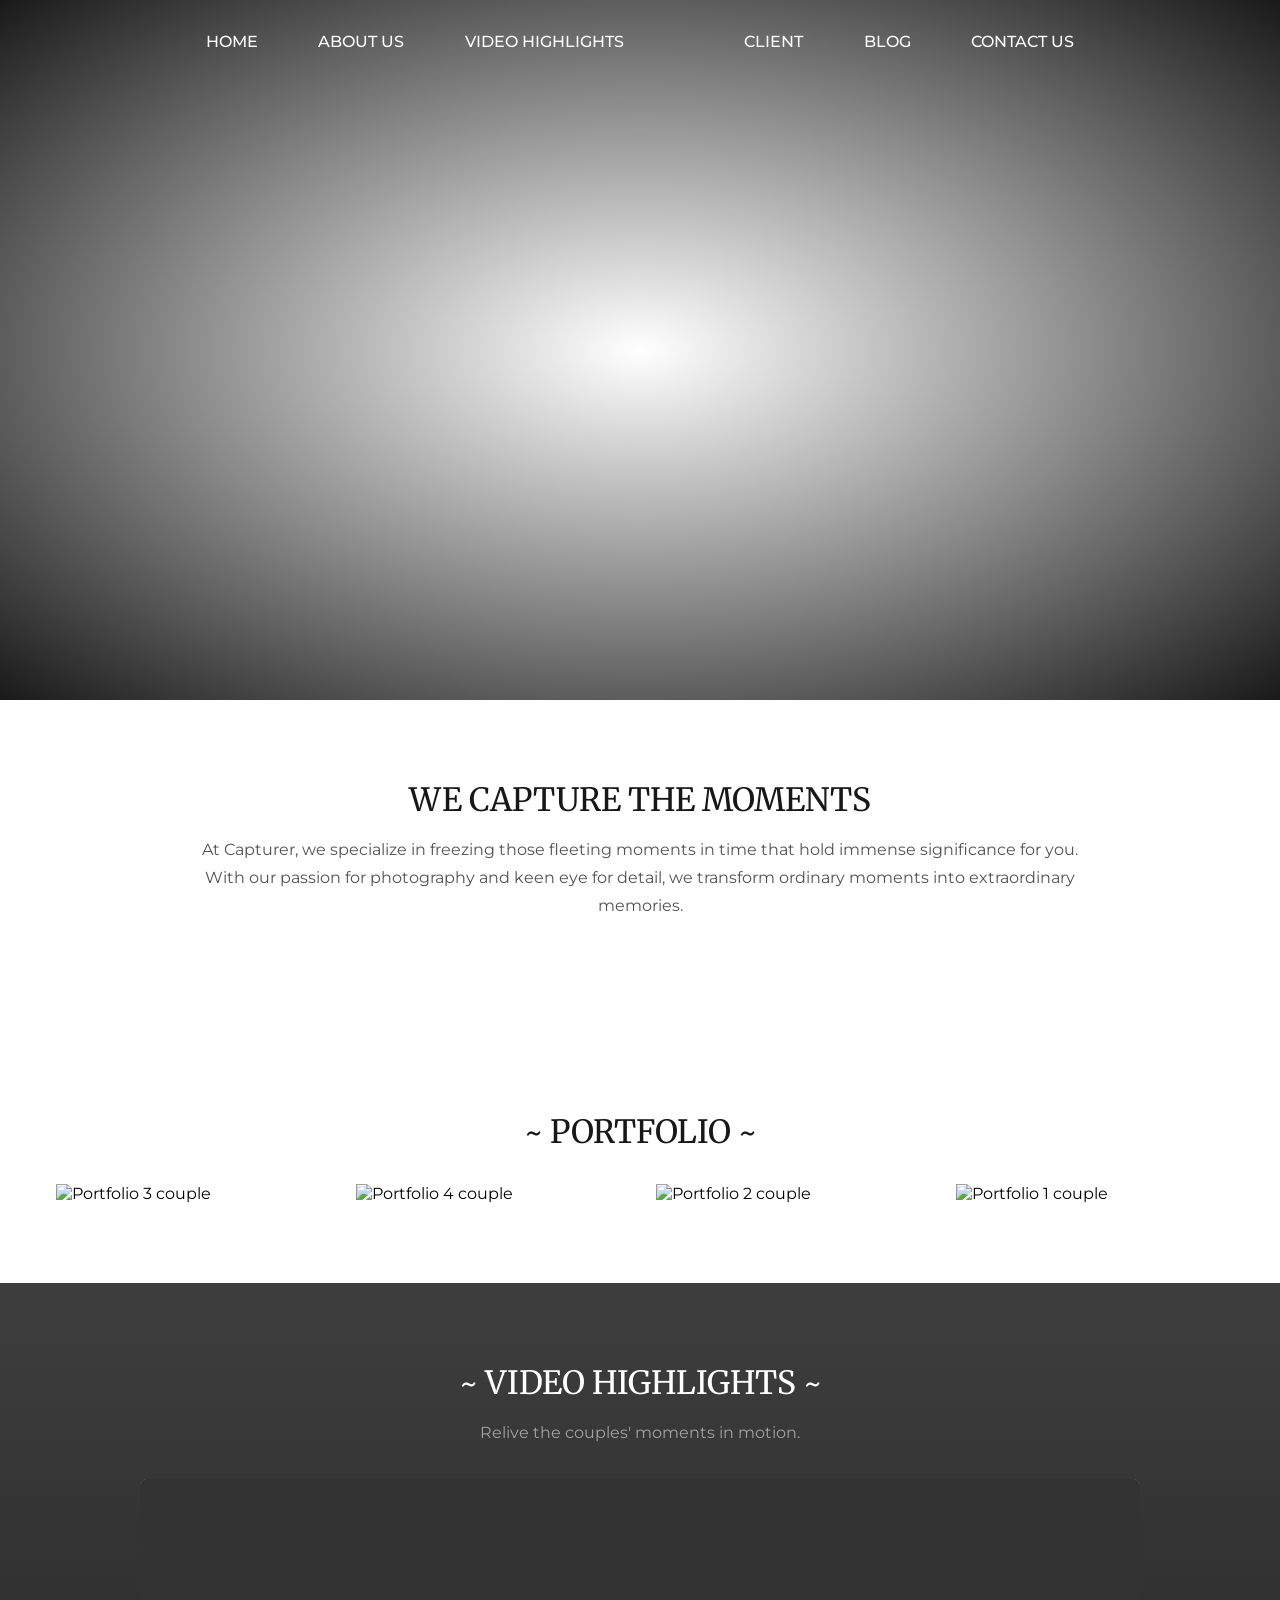
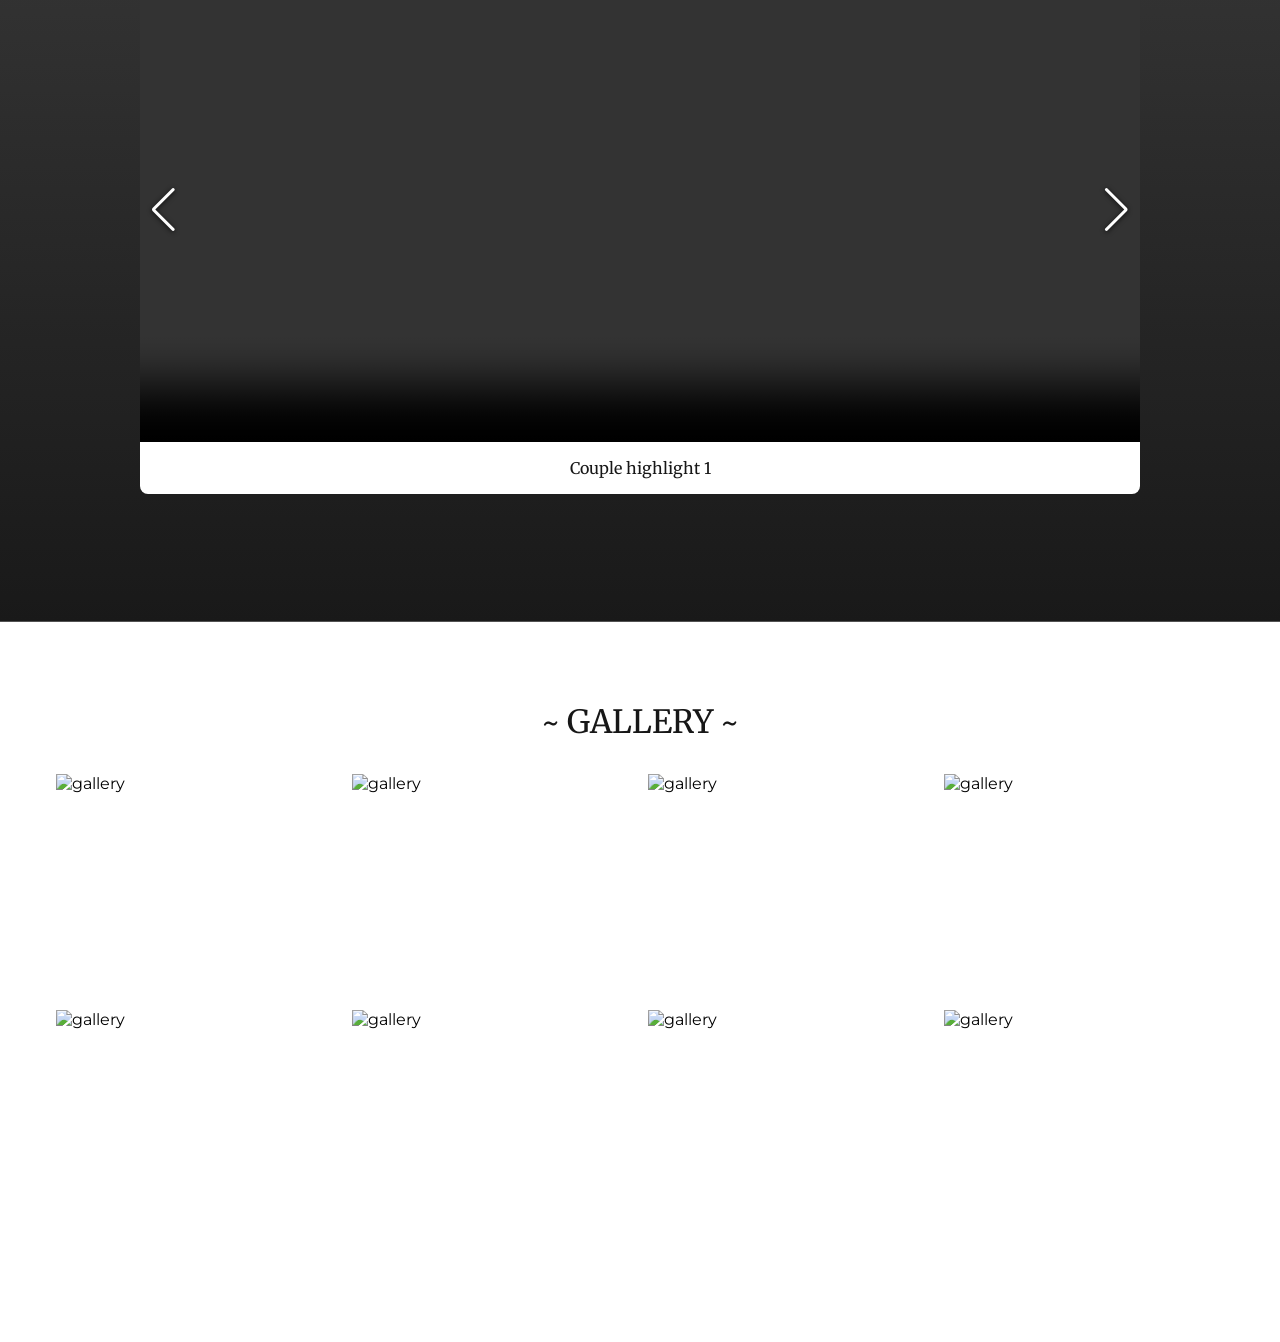
==== index.html @ dbf3b692 "Add portfolio site and deployment setup Co-authored-by: Copilot <223556219+Copilot@users.noreply.git" ====
<!DOCTYPE html>
<html lang="en">
  <head>
    <meta charset="UTF-8" />
    <meta name="viewport" content="width=device-width, initial-scale=1.0" />
    <link
      href="https://cdn.jsdelivr.net/npm/remixicon@4.1.0/fonts/remixicon.css"
      rel="stylesheet"
    />
    <link
      rel="stylesheet"
      href="https://cdn.jsdelivr.net/npm/swiper@11/swiper-bundle.min.css"
    />
    <link rel="stylesheet" href="styles.css" />
    <title>PRATIBHIMB/ My Vision</title>
  </head>
  <body>
    <header class="header" id="home">
      <nav>
        <div class="nav__header">
          <div class="nav__logo">
            <!-- <a href="#">
              <img src="assets/logo-white.png" alt="logo" />
            </a> -->
          </div>
          <div class="nav__menu__btn" id="menu-btn">
            <i class="ri-menu-line"></i>
          </div>
        </div>
        <ul class="nav__links" id="nav-links">
          <li><a href="#home">HOME</a></li>
          <li><a href="#about">ABOUT US</a></li>
          <li><a href="#video-highlights">VIDEO HIGHLIGHTS</a></li>
          <li class="nav__logo">
            <!-- <a href="#">
              <img src="assets/logo-white.png" alt="logo" />
            </a> -->
          </li>
          <li><a href="#client">CLIENT</a></li>
          <li><a href="#blog">BLOG</a></li>
          <li><a href="#contact">CONTACT US</a></li>
        </ul>
      </nav>
    </header>

    <div class="section__container about__container" id="about">
      <h2 class="section__header">WE CAPTURE THE MOMENTS</h2>
      <p class="section__description">
        At Capturer, we specialize in freezing those fleeting moments in time
        that hold immense significance for you. With our passion for photography
        and keen eye for detail, we transform ordinary moments into
        extraordinary memories.
      </p>

      <!-- <img src="assets/logo-dark.png" alt="logo" /> -->
    </div>

    <div class="section__container portfolio__container">
      <h2 class="section__header">~ PORTFOLIO ~</h2>
      <div class="portfolio__grid portfolio__grid--couples">
        <div class="portfolio__card">
          <img src="assets/samrat/8.jpg" alt="Portfolio 3 couple" />
          <div class="portfolio__content">
            <a class="btn" href="portfolio-3.html" target="_blank" rel="noopener">VIEW PORTFOLIO 3</a>
          </div>
        </div>
        <div class="portfolio__card">
          <img src="assets/together/SKP08429.JPG" alt="Portfolio 4 couple" />
          <div class="portfolio__content">
            <a class="btn" href="portfolio-4.html" target="_blank" rel="noopener">VIEW PORTFOLIO 4</a>
          </div>
        </div>
        <div class="portfolio__card">
          <img src="assets/selected ready/marriage/A13.jpg" alt="Portfolio 2 couple" />
          <div class="portfolio__content">
            <a class="btn" href="portfolio-2.html" target="_blank" rel="noopener">VIEW PORTFOLIO 2</a>
          </div>
        </div>
        <div class="portfolio__card">
          <img src="assets/select 1/wedding couple/P29.jpg" alt="Portfolio 1 couple" />
          <div class="portfolio__content">
            <a class="btn" href="portfolio-1.html" target="_blank" rel="noopener">VIEW PORTFOLIO 1</a>
          </div>
        </div>
      </div>
    </div>

    <section class="service video-highlights" id="video-highlights">
      <div class="section__container video-highlights__container">
        <h2 class="section__header">~ VIDEO HIGHLIGHTS ~</h2>
        <p class="section__description">
          Relive the couples' moments in motion.
        </p>
        <div class="swiper video-highlights-swiper">
          <div class="swiper-wrapper">
            <div class="swiper-slide">
              <figure class="video-highlight__card">
                <video class="video-highlight__video" controls playsinline preload="metadata" aria-label="Couple video highlight 1">
                  <source src="assets/together/IMG_0873.MP4" type="video/mp4" />
                  Your browser does not support HTML video.
                </video>
                <figcaption class="video-highlight__caption">Couple highlight 1</figcaption>
              </figure>
            </div>
            <div class="swiper-slide">
              <figure class="video-highlight__card">
                <video class="video-highlight__video" controls playsinline preload="metadata" aria-label="Couple video highlight 2">
                  <source src="assets/together/IMG_0874.MP4" type="video/mp4" />
                  Your browser does not support HTML video.
                </video>
                <figcaption class="video-highlight__caption">Couple highlight 2</figcaption>
              </figure>
            </div>
            <div class="swiper-slide">
              <figure class="video-highlight__card">
                <video class="video-highlight__video" controls playsinline preload="metadata" aria-label="Couple video highlight 3">
                  <source src="assets/together/IMG_0875.MP4" type="video/mp4" />
                  Your browser does not support HTML video.
                </video>
                <figcaption class="video-highlight__caption">Couple highlight 3</figcaption>
              </figure>
            </div>
            <div class="swiper-slide">
              <figure class="video-highlight__card">
                <video class="video-highlight__video" controls playsinline preload="metadata" aria-label="Couple video highlight 4">
                  <source src="assets/together/IMG_0876.MP4" type="video/mp4" />
                  Your browser does not support HTML video.
                </video>
                <figcaption class="video-highlight__caption">Couple highlight 4</figcaption>
              </figure>
            </div>
            <div class="swiper-slide">
              <figure class="video-highlight__card">
                <video class="video-highlight__video" controls playsinline preload="metadata" aria-label="Couple video highlight 5">
                  <source src="assets/together/IMG_0877%20(1).MP4" type="video/mp4" />
                  Your browser does not support HTML video.
                </video>
                <figcaption class="video-highlight__caption">Couple highlight 5</figcaption>
              </figure>
            </div>
            <div class="swiper-slide">
              <figure class="video-highlight__card">
                <video class="video-highlight__video" controls playsinline preload="metadata" aria-label="Couple video highlight 6">
                  <source src="assets/together/IMG_0878.MP4" type="video/mp4" />
                  Your browser does not support HTML video.
                </video>
                <figcaption class="video-highlight__caption">Couple highlight 6</figcaption>
              </figure>
            </div>
            <div class="swiper-slide">
              <figure class="video-highlight__card">
                <video class="video-highlight__video" controls playsinline preload="metadata" aria-label="Couple video highlight 7">
                  <source src="assets/together/WhatsApp%20Video%202026-10-14%20at%2022.53.29.mp4" type="video/mp4" />
                  Your browser does not support HTML video.
                </video>
                <figcaption class="video-highlight__caption">Couple highlight 7</figcaption>
              </figure>
            </div>
            <div class="swiper-slide">
              <figure class="video-highlight__card">
                <video class="video-highlight__video" controls playsinline preload="metadata" aria-label="Couple video highlight 8">
                  <source src="assets/together/WhatsApp%20Video%202026-10-14%20at%2022.53.31%20(1).mp4" type="video/mp4" />
                  Your browser does not support HTML video.
                </video>
                <figcaption class="video-highlight__caption">Couple highlight 8</figcaption>
              </figure>
            </div>
            <div class="swiper-slide">
              <figure class="video-highlight__card">
                <video class="video-highlight__video" controls playsinline preload="metadata" aria-label="Couple video highlight 9">
                  <source src="assets/together/WhatsApp%20Video%202026-10-14%20at%2022.53.31%20(2).mp4" type="video/mp4" />
                  Your browser does not support HTML video.
                </video>
                <figcaption class="video-highlight__caption">Couple highlight 9</figcaption>
              </figure>
            </div>
            <div class="swiper-slide">
              <figure class="video-highlight__card">
                <video class="video-highlight__video" controls playsinline preload="metadata" aria-label="Couple video highlight 10">
                  <source src="assets/together/WhatsApp%20Video%202026-10-14%20at%2022.53.31.mp4" type="video/mp4" />
                  Your browser does not support HTML video.
                </video>
                <figcaption class="video-highlight__caption">Couple highlight 10</figcaption>
              </figure>
            </div>
            <div class="swiper-slide">
              <figure class="video-highlight__card">
                <video class="video-highlight__video" controls playsinline preload="metadata" aria-label="Couple video highlight 11">
                  <source src="assets/together/WhatsApp%20Video%202026-10-14%20at%2022.53.32.mp4" type="video/mp4" />
                  Your browser does not support HTML video.
                </video>
                <figcaption class="video-highlight__caption">Couple highlight 11</figcaption>
              </figure>
            </div>
          </div>
          <div class="swiper-pagination"></div>
          <div class="swiper-button-prev"></div>
          <div class="swiper-button-next"></div>
        </div>
      </div>
    </section>

    <!-- Testimonials section removed -->

    <section class="section__container gallery__container">
      <h2 class="section__header">~ GALLERY ~</h2>
      <div class="gallery__grid">
        <img src="assets/select/m10.jpg" alt="gallery" />
        <img src="assets/select/1.jpg" alt="gallery" />
        <img src="assets/select/2.jpg" alt="gallery" />
        <img src="assets/select/m11.jpg" alt="gallery" />
        <img src="assets/select/qq1.jpg" alt="gallery" />
        <img src="assets/samrat/gallery2.jpg" alt="gallery" />
        <img src="assets/select/m2.jpg" alt="gallery" />
        <img src="assets/select/m9.jpg" alt="gallery" />
      </div>
      <!-- <div class="gallery__btn">
        <button class="btn">VIEW GALLERY</button>
      </div> -->
    </section>

    <!-- Blog and Instagram sections removed as requested -->

    <!-- <footer id="contact">
      <div class="section__container footer__container">
        <div class="footer__col">
          <img src="assets/logo-dark.png" alt="logo" />
          <div class="footer__socials">
            <a href="#"><i class="ri-facebook-fill"></i></a>
            <a href="#"><i class="ri-instagram-line"></i></a>
            <a href="#"><i class="ri-twitter-fill"></i></a>
            <a href="#"><i class="ri-youtube-fill"></i></a>
            <a href="#"><i class="ri-pinterest-line"></i></a>
          </div>
        </div>
        <div class="footer__col">
          <ul class="footer__links">
            <li><a href="#home">HOME</a></li>
            <li><a href="#about">ABOUT US</a></li>
            <li><a href="#service">SERVICES</a></li>
            <li><a href="#client">CLIENT</a></li>
            <li><a href="#blog">BLOG</a></li>
            <li><a href="#contact">CONTACT US</a></li>
          </ul>
        </div>
        <div class="footer__col">
          <h4>STAY IN TOUCH</h4>
          <p>
            Keep up-to-date with all things Capturer! Join our community and
            never miss a moment!
          </p>
        </div>
      </div>
      <div class="footer__bar">
        Copyright © 2024 Web Design Mastery. All rights reserved.
      </div>
    </footer> -->

    <script src="https://unpkg.com/scrollreveal"></script>
    <script src="https://cdn.jsdelivr.net/npm/swiper@11/swiper-bundle.min.js"></script>
    <script src="main.js"></script>
  </body>
</html>
---- styles.css ----
@import url("https://fonts.googleapis.com/css2?family=Merriweather:ital,wght@0,300;0,400;0,700;0,900;1,300;1,400;1,700;1,900&family=Montserrat:ital,wght@0,100..900;1,100..900&display=swap");

:root {
  --text-dark: #171717;
  --text-light: #525252;
  --extra-light: #a3a3a3;
  --white: #ffffff;
  --max-width: 1200px;
  --header-font: "Merriweather", serif;
}

* {
  padding: 0;
  margin: 0;
  box-sizing: border-box;
}

.section__container {
  max-width: var(--max-width);
  margin: auto;
  padding: 5rem 1rem;
}

.section__header {
  margin-bottom: 1rem;
  font-size: 2rem;
  font-weight: 400;
  font-family: var(--header-font);
  color: var(--text-dark);
  text-align: center;
}

.section__description {
  color: var(--text-light);
  line-height: 1.75rem;
  text-align: center;
}

.btn {
  padding: 0.75rem 1.5rem;
  outline: none;
  border: none;
  font-size: 1rem;
  font-weight: 500;
  color: var(--white);
  background-color: var(--text-dark);
  border-radius: 5px;
  transition: 0.3s;
  cursor: pointer;
}

.btn:hover {
  background-color: var(--text-light);
}

img {
  display: flex;
  width: 100%;
}

a {
  text-decoration: none;
  transition: 0.3s;
}

html,
body {
  scroll-behavior: smooth;
}

body {
  font-family: "Montserrat", sans-serif;
}

.header {
  min-height: 600px;
  background-image: radial-gradient(rgba(255, 255, 255, 0), rgba(0, 0, 0, 0.9)),
    url("assets/samrat/9.jpg");
  background-position: center center;
  background-size:contain;
  background-repeat: repeat;
}

nav {
  position: fixed;
  isolation: isolate;
  top: 0;
  width: 100%;
  max-width: var(--max-width);
  margin: auto;
  z-index: 9;
}

.nav__header {
  padding: 1rem;
  display: flex;
  align-items: center;
  justify-content: space-between;
  gap: 1rem;
  background-color: var(--text-dark);
}

.nav__logo img {
  max-width: 70px;
}

.nav__menu__btn {
  font-size: 1.5rem;
  color: var(--white);
  cursor: pointer;
}

.nav__links {
  list-style: none;
  position: absolute;
  width: 100%;
  padding: 2rem;
  display: flex;
  align-items: center;
  flex-direction: column;
  gap: 2rem;
  background-color: var(--text-dark);
  transform: translateY(-100%);
  transition: 0.5s;
  z-index: -1;
}

.nav__links.open {
  transform: translateY(0);
}

.nav__links .nav__logo {
  display: none;
}

.nav__links a {
  padding-bottom: 5px;
  font-weight: 500;
  color: var(--white);
  border-bottom: 2px solid transparent;
}

.nav__links a:hover {
  border-color: var(--white);
}

.about__container .section__description {
  max-width: 900px;
  margin-inline: auto;
  margin-bottom: 2rem;
}

.about__container img {
  max-width: 170px;
  margin-inline: auto;
}

.portfolio__grid {
  margin-top: 2rem;
  display: grid;
  gap: 1rem;
}

.portfolio__card {
  position: relative;
  isolation: isolate;
}

.portfolio__card::after {
  position: absolute;
  bottom: 2rem;
  left: 50%;
  transform: translateX(-50%);
  font-size: 2rem;
  font-family: var(--header-font);
  color: var(--white);
}

/* .portfolio__card:nth-child(1)::after {
  content: "Portraits";
}

.portfolio__card:nth-child(2)::after {
  content: "Weddings";
}

.portfolio__card:nth-child(3)::after {
  content: "Fashions";
} */

.portfolio__content {
  position: absolute;
  top: 0;
  left: 0;
  height: 100%;
  width: 100%;
  display: flex;
  align-items: center;
  justify-content: center;
  background-color: rgba(0, 0, 0, 0.5);
  opacity: 0;
  transition: 0.3s;
  z-index: 1;
}

.portfolio__card:hover .portfolio__content {
  opacity: 1;
}

.service {
  background-image: linear-gradient(rgba(41, 41, 41, 0.9), rgba(0, 0, 0, 0.9)),
    url("assets/service.jpeg");
  background-position: center center;
  background-size: contain;
  background-repeat: repeat;
}

.video-highlights__container .section__header {
  color: var(--white);
}

.video-highlights__container .section__description {
  max-width: 600px;
  margin-inline: auto;
  color: var(--extra-light);
}

.video-highlights-swiper {
  max-width: 1000px;
}

.video-highlights-swiper .swiper-wrapper {
  align-items: stretch;
}

.video-highlights-swiper .swiper-slide {
  height: auto;
}

.video-highlight__card {
  height: 100%;
  overflow: hidden;
  background: var(--white);
  border-radius: 8px;
}

.video-highlight__video {
  display: block;
  width: 100%;
  aspect-ratio: 16 / 9;
  background: #111;
}

.video-highlight__caption {
  padding: 1rem;
  color: var(--text-dark);
  font-family: var(--header-font);
  text-align: center;
}

.video-highlights-swiper .swiper-button-next,
.video-highlights-swiper .swiper-button-prev {
  color: var(--white);
  text-shadow: 0 1px 5px rgb(0 0 0 / 80%);
}

.video-highlights-swiper .swiper-pagination-bullet {
  background: var(--white);
}

.service__grid {
  margin-top: 4rem;
  display: grid;
  gap: 2rem;
}

.service__card {
  text-align: center;
}

.service__card h4 {
  position: relative;
  isolation: isolate;
  margin-bottom: 1rem;
  padding-bottom: 1rem;
  font-size: 1.75rem;
  font-weight: 400;
  font-family: var(--header-font);
  color: var(--white);
}

.service__card h4::after {
  position: absolute;
  content: "~";
  bottom: 0;
  left: 50%;
  transform: translateX(-50%);
  font-size: 2rem;
  line-height: 0;
}

.service__card p {
  color: var(--extra-light);
  line-height: 1.75rem;
}

.client__container {
  padding-bottom: 2rem;
}

.swiper {
  margin-top: 2rem;
  padding-bottom: 3rem;
  width: 100%;
}

.client__card {
  max-width: 900px;
  margin-inline: auto;
  text-align: center;
}

.client__card img {
  max-width: 120px;
  margin-inline: auto;
  margin-bottom: 2rem;
  border-radius: 100%;
  box-shadow: 5px 5px 20px rgba(0, 0, 0, 0.2);
}

.client__card p {
  margin-bottom: 1rem;
  color: var(--text-light);
  line-height: 1.75rem;
}

.client__card h4 {
  font-size: 1.2rem;
  font-weight: 600;
  color: var(--text-dark);
}

.swiper-pagination-bullet-active {
  background-color: var(--text-dark);
}

.gallery__grid {
  margin-block: 2rem;
  display: grid;
  gap: 1rem;
  grid-template-columns: repeat(4, 1fr);
}

.gallery__grid img {
  transition: 0.3s;
  width: 100%;
  height: 220px;
  object-fit: cover;
}

.gallery__grid:hover img:not(:hover) {
  opacity: 0.5;
}

.gallery__btn {
  text-align: center;
}

.blog {
  background-image: linear-gradient(rgba(0, 0, 0, 0.6), rgba(0, 0, 0, 0.6)),
    url("assets/blog.jpg");
  background-size: cover;
  background-position: center center;
  background-repeat: no-repeat;
}

.blog__container {
  padding-block: 8rem;
  display: grid;
}

.blog__content {
  text-align: center;
}

.blog__content .section__header {
  margin-bottom: 2rem;
  color: var(--white);
}

.blog__content h4 {
  margin-bottom: 1rem;
  font-size: 1.25rem;
  font-weight: 400;
  font-family: var(--header-font);
  color: var(--white);
}

.blog__content p {
  margin-bottom: 2rem;
  line-height: 1.75rem;
  color: var(--extra-light);
}

.blog__content .btn {
  background-color: transparent;
  border: 1px solid var(--white);
}

.instagram__container {
  overflow: hidden;
}

.instagram__flex {
  margin-top: 2rem;
  width: max-content;
  display: flex;
  align-items: center;
  gap: 1rem;

  animation: scroll 45s linear infinite;
}

.instagram__flex img {
  max-width: 135px;
}

@keyframes scroll {
  to {
    transform: translateX(calc(-50% - 0.5rem));
  }
}

.footer__container {
  display: grid;
  gap: 4rem 0;
  align-items: center;
}

.footer__col {
  padding-inline: 2rem;
}

.footer__container img {
  max-width: 170px;
  margin-inline: auto;
  margin-bottom: 2rem;
}

.footer__socials {
  display: flex;
  align-items: center;
  justify-content: center;
  gap: 1rem;
  flex-wrap: wrap;
}

.footer__socials a {
  font-size: 1.5rem;
  color: var(--text-dark);
}

.footer__socials a:hover {
  color: var(--text-light);
}

.footer__links {
  list-style: none;
  display: grid;
  grid-template-columns: repeat(2, 1fr);
  gap: 2rem;
}

.footer__links a {
  display: block;
  font-weight: 600;
  color: var(--text-dark);
  text-align: center;
}

.footer__links a:hover {
  color: var(--text-light);
}

.footer__col h4 {
  margin-bottom: 1rem;
  font-size: 1.2rem;
  font-weight: 600;
  color: var(--text-dark);
  text-align: center;
}

.footer__col p {
  color: var(--text-light);
  line-height: 1.75rem;
  text-align: center;
}

.footer__bar {
  padding: 1rem;
  font-size: 0.9rem;
  color: var(--extra-light);
  background-color: var(--text-dark);
  text-align: center;
}

@media (width > 540px) {
  .portfolio__grid {
    grid-template-columns: repeat(2, 1fr);
  }

  .service__grid {
    grid-template-columns: repeat(2, 1fr);
  }

  .gallery__grid {
    grid-template-columns: repeat(3, 1fr);
  }

  .footer__container {
    grid-template-columns: repeat(2, 1fr);
  }

  .footer__col:nth-child(1) {
    grid-area: 1/1/2/3;
  }

  .footer__col:nth-child(3) {
    border-left: 2px solid var(--text-dark);
  }
}

@media (width > 768px) {
  .header {
    min-height: 650px;
  }

  nav {
    padding: 2rem 1rem;
    position: static;
    max-width: 900px;
    display: flex;
    align-items: center;
    justify-content: space-between;
  }

  .nav__header {
    display: none;
  }

  .nav__links {
    padding: 0;
    width: 100%;
    position: static;
    transform: none;
    flex-direction: row;
    justify-content: space-between;
    background-color: transparent;
  }

  .nav__links .nav__logo {
    display: block;
  }

  .nav__links .nav__logo img {
    max-width: 150px;
  }

  .portfolio__grid {
    grid-template-columns: repeat(3, 1fr);
  }

  .service__grid {
    grid-template-columns: repeat(3, 1fr);
  }

  .gallery__grid {
    grid-template-columns: repeat(4, 1fr);
  }

  .blog__container {
    grid-template-columns: repeat(2, 1fr);
  }

  .blog__content {
    grid-column: 2/3;
  }

  .footer__container {
    grid-template-columns: repeat(3, 1fr);
  }

  .footer__col:nth-child(1) {
    grid-area: 1/2/2/3;
    border-left: 2px solid var(--text-dark);
    border-right: 2px solid var(--text-dark);
  }

  .footer__col:nth-child(3) {
    border: none;
  }
}

@media (max-width: 900px) {
  .gallery__grid {
    grid-template-columns: repeat(2, 1fr);
  }
  .gallery__grid img { height: 180px; }
}

@media (max-width: 480px) {
  .gallery__grid {
    grid-template-columns: 1fr;
  }
  .gallery__grid img { height: 140px; }
}

@media (width > 1024px) {
  .header {
    min-height: 700px;
  }

  .portfolio__grid {
    gap: 2rem;
  }
}

@media (width > 1024px) {
  .portfolio__grid--couples {
    grid-template-columns: repeat(4, 1fr);
  }
}
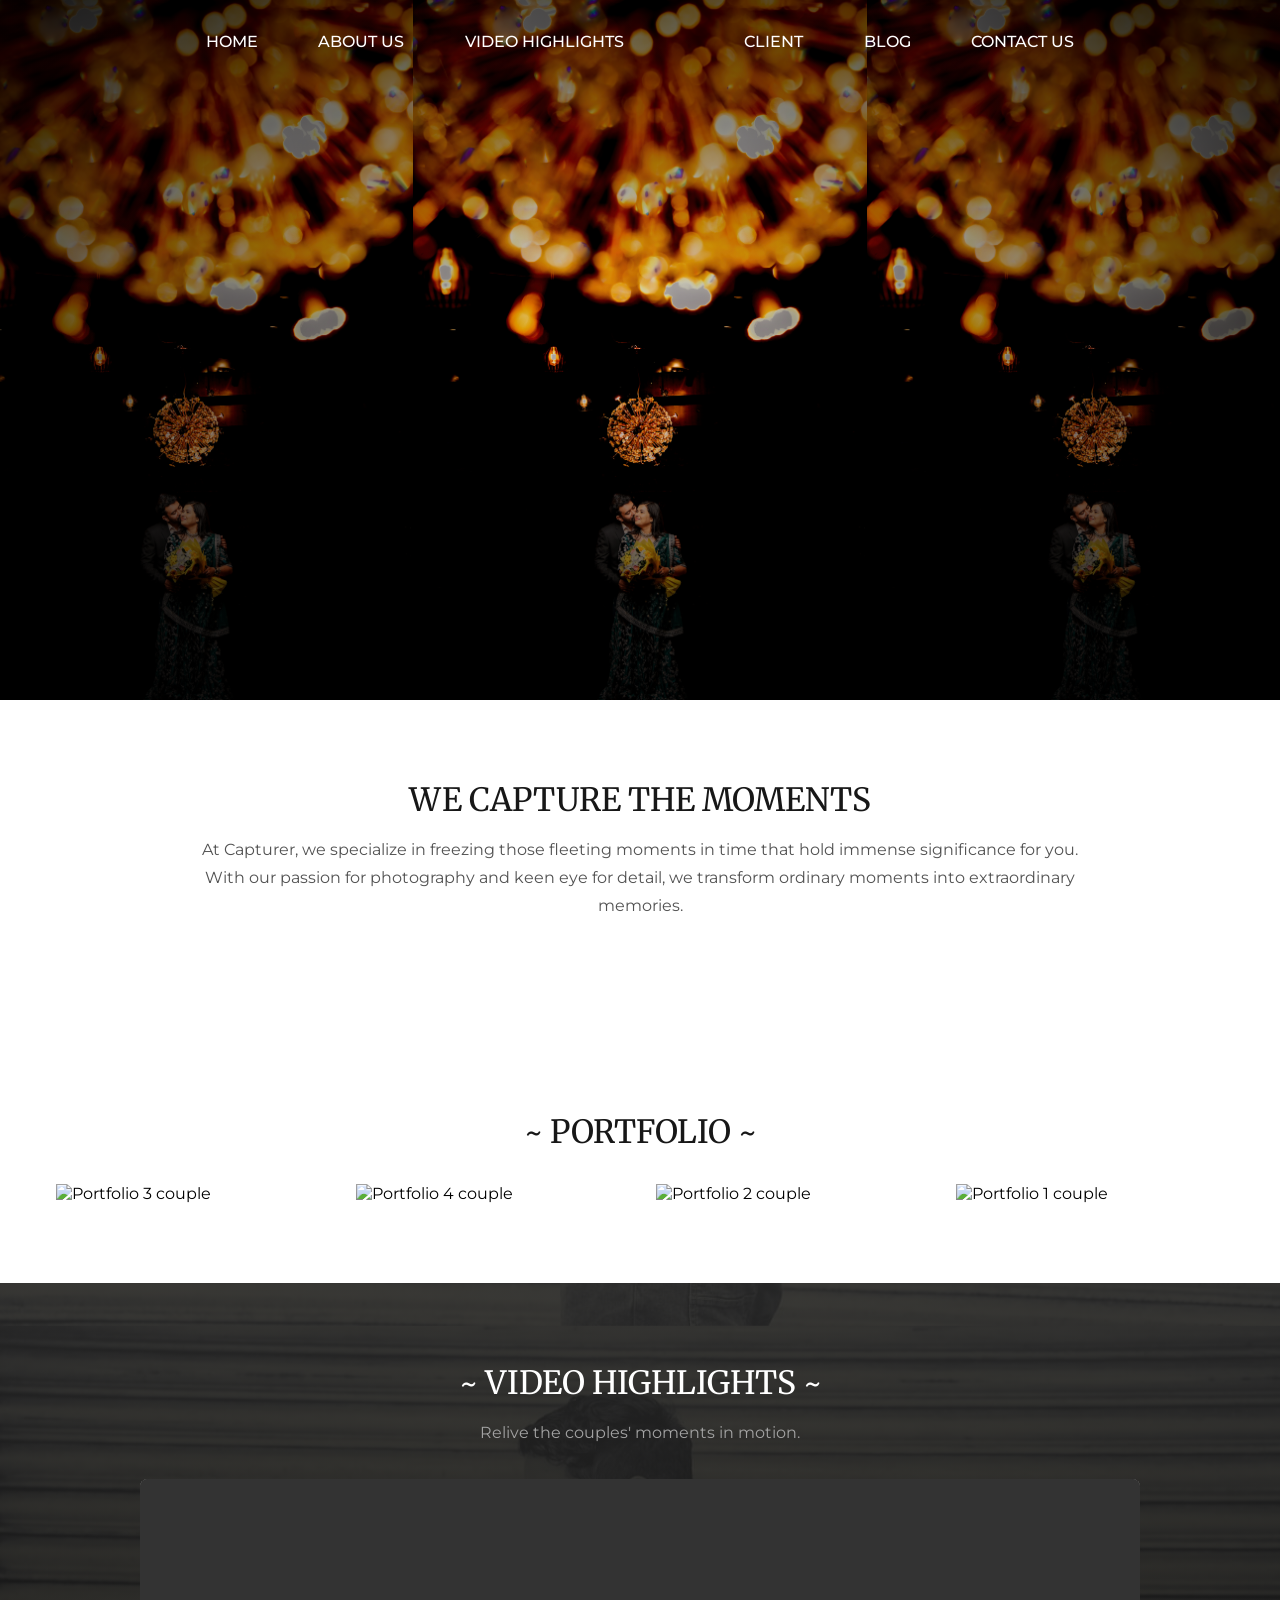
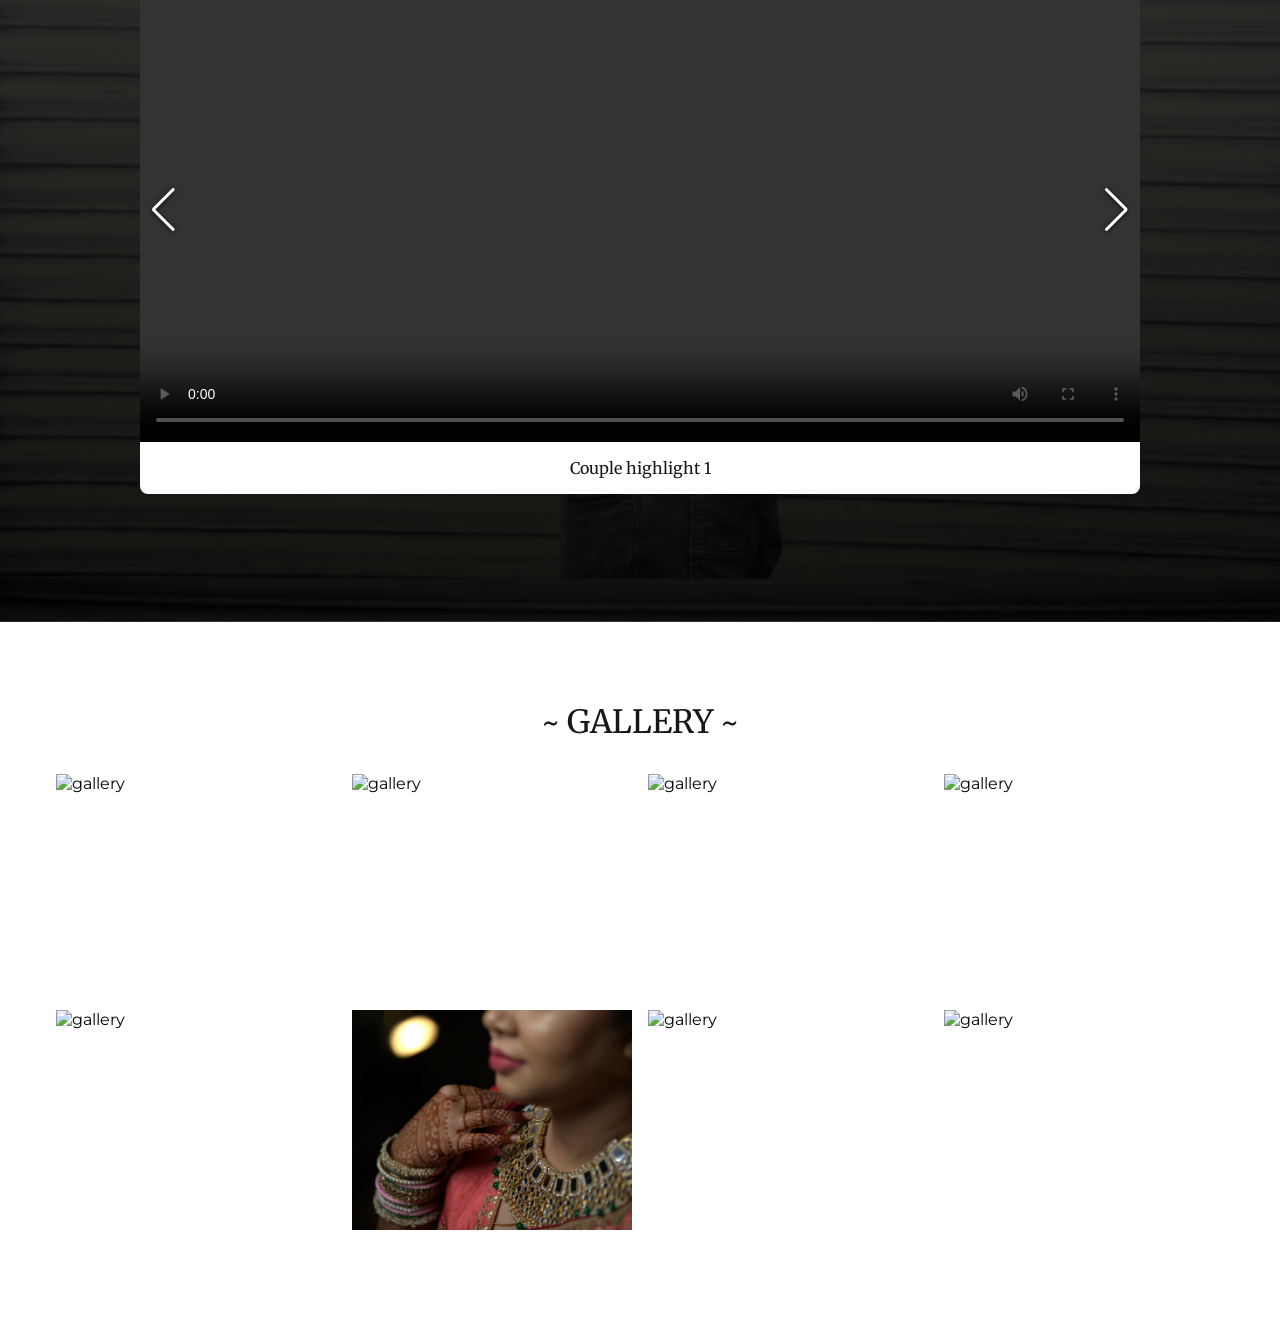
==== commit 3d4f8dd5: "Use compressed videos for web playback Co-authored-by: Copilot <223556219+Copilot@users.noreply.gith" ====
--- a/index.html
+++ b/index.html
@@ -96,7 +96,7 @@
             <div class="swiper-slide">
               <figure class="video-highlight__card">
                 <video class="video-highlight__video" controls playsinline preload="metadata" aria-label="Couple video highlight 1">
-                  <source src="assets/together/IMG_0873.MP4" type="video/mp4" />
+                  <source src="assets/together/compressed/img-0873.mp4" type="video/mp4" />
                   Your browser does not support HTML video.
                 </video>
                 <figcaption class="video-highlight__caption">Couple highlight 1</figcaption>
@@ -105,7 +105,7 @@
             <div class="swiper-slide">
               <figure class="video-highlight__card">
                 <video class="video-highlight__video" controls playsinline preload="metadata" aria-label="Couple video highlight 2">
-                  <source src="assets/together/IMG_0874.MP4" type="video/mp4" />
+                  <source src="assets/together/compressed/img-0874.mp4" type="video/mp4" />
                   Your browser does not support HTML video.
                 </video>
                 <figcaption class="video-highlight__caption">Couple highlight 2</figcaption>
@@ -114,7 +114,7 @@
             <div class="swiper-slide">
               <figure class="video-highlight__card">
                 <video class="video-highlight__video" controls playsinline preload="metadata" aria-label="Couple video highlight 3">
-                  <source src="assets/together/IMG_0875.MP4" type="video/mp4" />
+                  <source src="assets/together/compressed/img-0875.mp4" type="video/mp4" />
                   Your browser does not support HTML video.
                 </video>
                 <figcaption class="video-highlight__caption">Couple highlight 3</figcaption>
@@ -123,7 +123,7 @@
             <div class="swiper-slide">
               <figure class="video-highlight__card">
                 <video class="video-highlight__video" controls playsinline preload="metadata" aria-label="Couple video highlight 4">
-                  <source src="assets/together/IMG_0876.MP4" type="video/mp4" />
+                  <source src="assets/together/compressed/img-0876.mp4" type="video/mp4" />
                   Your browser does not support HTML video.
                 </video>
                 <figcaption class="video-highlight__caption">Couple highlight 4</figcaption>
@@ -132,7 +132,7 @@
             <div class="swiper-slide">
               <figure class="video-highlight__card">
                 <video class="video-highlight__video" controls playsinline preload="metadata" aria-label="Couple video highlight 5">
-                  <source src="assets/together/IMG_0877%20(1).MP4" type="video/mp4" />
+                  <source src="assets/together/compressed/img-0877-1.mp4" type="video/mp4" />
                   Your browser does not support HTML video.
                 </video>
                 <figcaption class="video-highlight__caption">Couple highlight 5</figcaption>
@@ -141,7 +141,7 @@
             <div class="swiper-slide">
               <figure class="video-highlight__card">
                 <video class="video-highlight__video" controls playsinline preload="metadata" aria-label="Couple video highlight 6">
-                  <source src="assets/together/IMG_0878.MP4" type="video/mp4" />
+                  <source src="assets/together/compressed/img-0878.mp4" type="video/mp4" />
                   Your browser does not support HTML video.
                 </video>
                 <figcaption class="video-highlight__caption">Couple highlight 6</figcaption>
@@ -150,7 +150,7 @@
             <div class="swiper-slide">
               <figure class="video-highlight__card">
                 <video class="video-highlight__video" controls playsinline preload="metadata" aria-label="Couple video highlight 7">
-                  <source src="assets/together/WhatsApp%20Video%202026-10-14%20at%2022.53.29.mp4" type="video/mp4" />
+                  <source src="assets/together/compressed/whatsapp-video-2026-10-14-at-22-53-29.mp4" type="video/mp4" />
                   Your browser does not support HTML video.
                 </video>
                 <figcaption class="video-highlight__caption">Couple highlight 7</figcaption>
@@ -159,7 +159,7 @@
             <div class="swiper-slide">
               <figure class="video-highlight__card">
                 <video class="video-highlight__video" controls playsinline preload="metadata" aria-label="Couple video highlight 8">
-                  <source src="assets/together/WhatsApp%20Video%202026-10-14%20at%2022.53.31%20(1).mp4" type="video/mp4" />
+                  <source src="assets/together/compressed/whatsapp-video-2026-10-14-at-22-53-31-1.mp4" type="video/mp4" />
                   Your browser does not support HTML video.
                 </video>
                 <figcaption class="video-highlight__caption">Couple highlight 8</figcaption>
@@ -168,7 +168,7 @@
             <div class="swiper-slide">
               <figure class="video-highlight__card">
                 <video class="video-highlight__video" controls playsinline preload="metadata" aria-label="Couple video highlight 9">
-                  <source src="assets/together/WhatsApp%20Video%202026-10-14%20at%2022.53.31%20(2).mp4" type="video/mp4" />
+                  <source src="assets/together/compressed/whatsapp-video-2026-10-14-at-22-53-31-2.mp4" type="video/mp4" />
                   Your browser does not support HTML video.
                 </video>
                 <figcaption class="video-highlight__caption">Couple highlight 9</figcaption>
@@ -177,7 +177,7 @@
             <div class="swiper-slide">
               <figure class="video-highlight__card">
                 <video class="video-highlight__video" controls playsinline preload="metadata" aria-label="Couple video highlight 10">
-                  <source src="assets/together/WhatsApp%20Video%202026-10-14%20at%2022.53.31.mp4" type="video/mp4" />
+                  <source src="assets/together/compressed/whatsapp-video-2026-10-14-at-22-53-31.mp4" type="video/mp4" />
                   Your browser does not support HTML video.
                 </video>
                 <figcaption class="video-highlight__caption">Couple highlight 10</figcaption>
@@ -186,7 +186,7 @@
             <div class="swiper-slide">
               <figure class="video-highlight__card">
                 <video class="video-highlight__video" controls playsinline preload="metadata" aria-label="Couple video highlight 11">
-                  <source src="assets/together/WhatsApp%20Video%202026-10-14%20at%2022.53.32.mp4" type="video/mp4" />
+                  <source src="assets/together/compressed/whatsapp-video-2026-10-14-at-22-53-32.mp4" type="video/mp4" />
                   Your browser does not support HTML video.
                 </video>
                 <figcaption class="video-highlight__caption">Couple highlight 11</figcaption>
